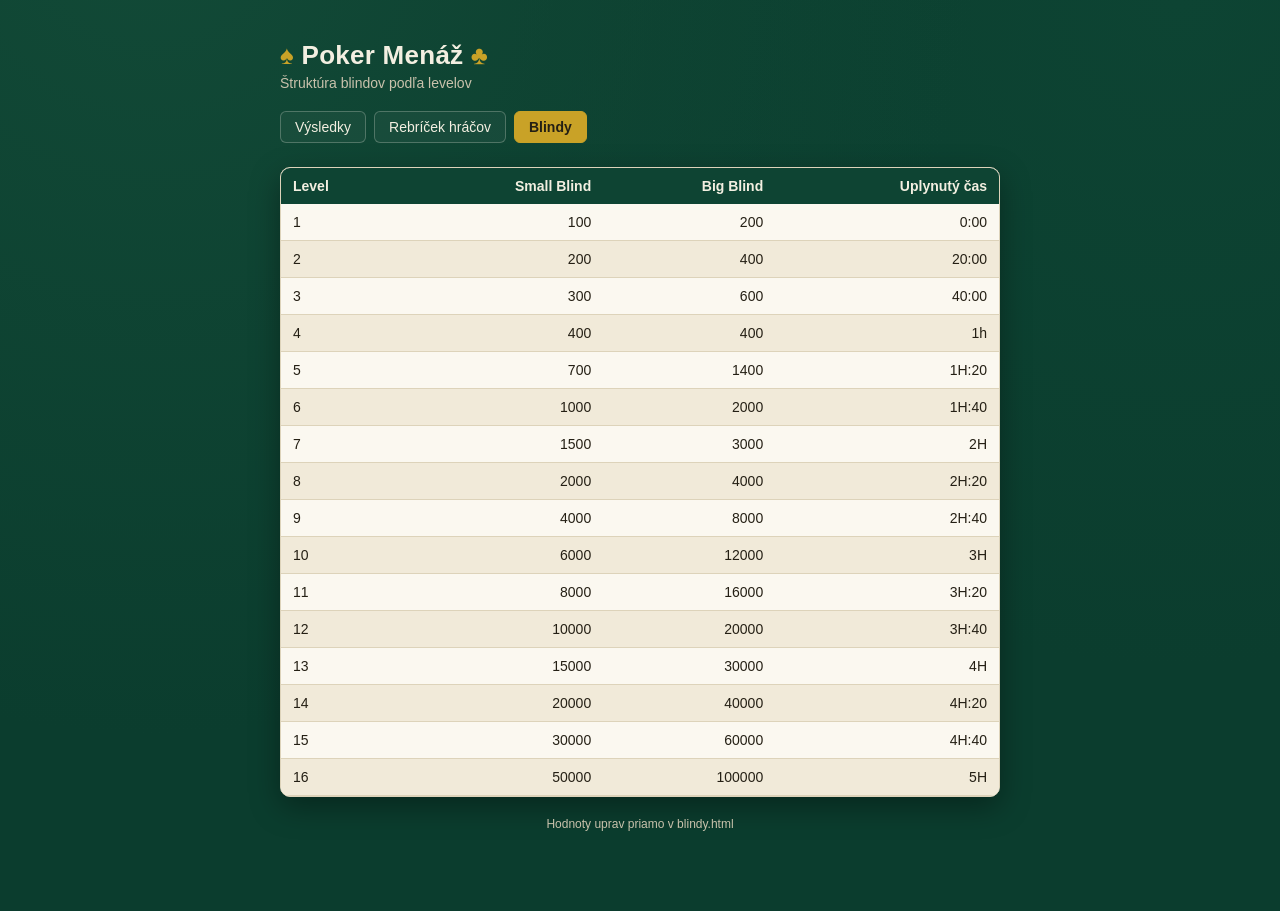
==== blindy.html @ 09662a4e "Add files via upload" ====
<!DOCTYPE html>
<html lang="sk">
<head>
<meta charset="UTF-8">
<meta name="viewport" content="width=device-width, initial-scale=1.0">
<title>Blindy – Poker Menáž</title>
<link rel="stylesheet" href="style.css">
</head>
<body>

<div class="wrap">
  <h1>Poker Menáž</h1>
  <p class="sub">Štruktúra blindov podľa levelov</p>

  <nav>
    <a href="index.html">Výsledky</a>
    <a href="rebricek.html">Rebríček hráčov</a>
    <a href="blindy.html" class="active">Blindy</a>
  </nav>

  <div class="table-scroll">
    <table>
      <thead>
        <tr>
          <th>Level</th>
          <th class="num">Small Blind</th>
          <th class="num">Big Blind</th>
          <th class="num">Uplynutý čas</th>
        </tr>
      </thead>
      <tbody>
        <tr>
          <td>1</td>
          <td class="num">100</td>
          <td class="num">200</td>
          <td class="num">0:00</td>
        </tr>
        <tr><td>2</td><td class="num">200</td><td class="num">400</td><td class="num">20:00</td></tr>
        <tr><td>3</td><td class="num">300</td><td class="num">600</td><td class="num">40:00</td></tr>
        <tr><td>4</td><td class="num">400</td><td class="num">400</td><td class="num">1h</td></tr>
        <tr><td>5</td><td class="num">700</td><td class="num">1400</td><td class="num">1H:20</td></tr>
        <tr><td>6</td><td class="num">1000</td><td class="num">2000</td><td class="num">1H:40</td></tr>
        <tr><td>7</td><td class="num">1500</td><td class="num">3000</td><td class="num">2H</td></tr>
        <tr><td>8</td><td class="num">2000</td><td class="num">4000</td><td class="num">2H:20</td></tr>
        <tr><td>9</td><td class="num">4000</td><td class="num">8000</td><td class="num">2H:40</td></tr>
        <tr><td>10</td><td class="num">6000</td><td class="num">12000</td><td class="num">3H</td></tr>
        <tr><td>11</td><td class="num">8000</td><td class="num">16000</td><td class="num">3H:20</td></tr>
        <tr><td>12</td><td class="num">10000</td><td class="num">20000</td><td class="num">3H:40</td></tr>
        <tr><td>13</td><td class="num">15000</td><td class="num">30000</td><td class="num">4H</td></tr>
        <tr><td>14</td><td class="num">20000</td><td class="num">40000</td><td class="num">4H:20</td></tr>
        <tr><td>15</td><td class="num">30000</td><td class="num">60000</td><td class="num">4H:40</td></tr>
        <tr><td>16</td><td class="num">50000</td><td class="num">100000</td><td class="num">5H</td></tr>
      </tbody>
    </table>
  </div>

  <footer>Hodnoty uprav priamo v blindy.html</footer>
</div>

</body>
</html>
---- style.css ----
:root{
  --felt: #0b3d2e;
  --felt-deep: #072b20;
  --card-bg: #fbf8f0;
  --border: #ddd3ba;
  --text: #241f14;
  --text-dim: #756c56;
  --gold: #c9a227;
  --gold-dark: #96771a;
  --header-bg: #0e4433;
  --row-alt: #f1ead9;
  --suit-red: #b3272d;
}

*{ box-sizing: border-box; }

body{
  margin: 0;
  background:
    radial-gradient(circle at 12% -10%, #124a37 0%, transparent 55%),
    radial-gradient(circle at 92% 0%, #0d4433 0%, transparent 45%),
    var(--felt);
  background-attachment: fixed;
  color: var(--text);
  font-family: -apple-system, BlinkMacSystemFont, "Segoe UI", Roboto, Helvetica, Arial, sans-serif;
  padding: 40px 16px 80px;
}

.wrap{
  max-width: 720px;
  margin: 0 auto;
}

h1{
  font-size: 26px;
  font-weight: 700;
  margin: 0 0 4px;
  color: #f3efe1;
  letter-spacing: 0.01em;
}

h1::before{
  content: "♠ ";
  color: var(--gold);
}

h1::after{
  content: " ♣";
  color: var(--gold);
}

.sub{
  color: #c9c2ac;
  font-size: 14px;
  margin: 0 0 20px;
}

nav{
  display: flex;
  gap: 8px;
  margin-bottom: 24px;
  flex-wrap: wrap;
}

nav a{
  text-decoration: none;
  font-size: 14px;
  padding: 7px 14px;
  border-radius: 6px;
  border: 1px solid rgba(243,239,225,0.25);
  color: #f3efe1;
  background: rgba(255,255,255,0.04);
}

nav a.active{
  background: var(--gold);
  border-color: var(--gold);
  color: #241f14;
  font-weight: 600;
}

.table-scroll{
  border: 1px solid var(--border);
  border-radius: 10px;
  overflow: auto;
  max-height: 70vh;
  background: var(--card-bg);
  box-shadow: 0 10px 30px rgba(0,0,0,0.35);
}

table{
  width: 100%;
  border-collapse: collapse;
  font-size: 14px;
}

thead th{
  position: sticky;
  top: 0;
  background: var(--header-bg);
  color: #f3efe1;
  text-align: left;
  padding: 10px 12px;
  font-weight: 600;
  white-space: nowrap;
}

thead th.num, td.num{ text-align: right; }

tbody td{
  padding: 10px 12px;
  border-bottom: 1px solid var(--border);
  white-space: nowrap;
}

tbody tr:nth-child(even){ background: var(--row-alt); }

tbody tr:hover{ background: #e9dfc0; }

td.gold{ color: var(--gold-dark); font-weight: 700; }

td.rank{ color: var(--text-dim); font-variant-numeric: tabular-nums; }

footer{
  text-align: center;
  color: #c9c2ac;
  font-size: 12px;
  margin-top: 20px;
}

@media (max-width: 480px){
  table{ font-size: 13px; }
  thead th, tbody td{ padding: 8px; }
}
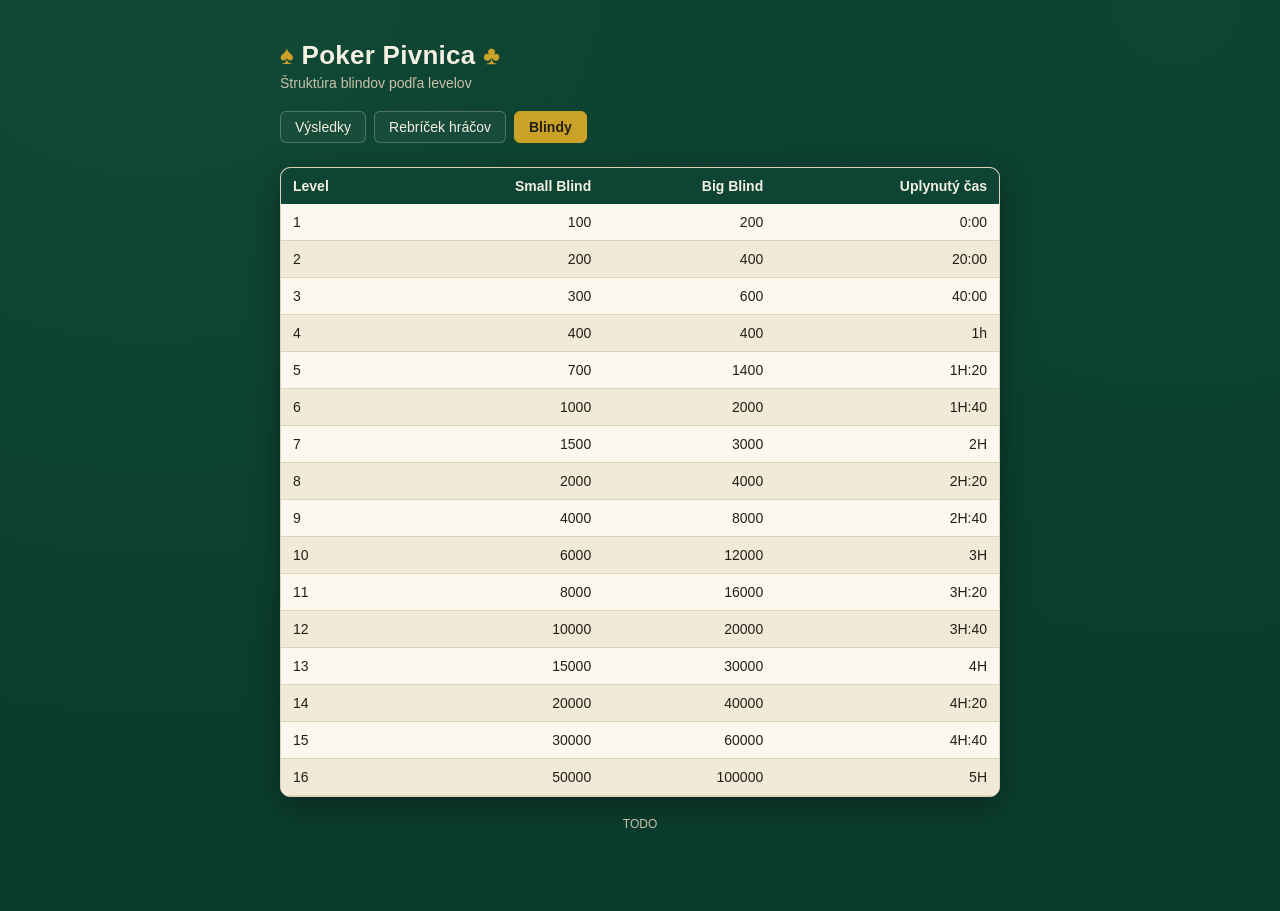
==== commit a3239e76: "Update title and headings in blindy.html" ====
--- a/blindy.html
+++ b/blindy.html
@@ -3,13 +3,13 @@
 <head>
 <meta charset="UTF-8">
 <meta name="viewport" content="width=device-width, initial-scale=1.0">
-<title>Blindy – Poker Menáž</title>
+<title>Blindy – Poker Pivnica</title>
 <link rel="stylesheet" href="style.css">
 </head>
 <body>
 
 <div class="wrap">
-  <h1>Poker Menáž</h1>
+  <h1>Poker Pivnica</h1>
   <p class="sub">Štruktúra blindov podľa levelov</p>
 
   <nav>
@@ -54,7 +54,7 @@
     </table>
   </div>
 
-  <footer>Hodnoty uprav priamo v blindy.html</footer>
+  <footer>TODO</footer>
 </div>
 
 </body>
--- a/style.css
+++ b/style.css
@@ -86,6 +86,31 @@
   max-height: 70vh;
   background: var(--card-bg);
   box-shadow: 0 10px 30px rgba(0,0,0,0.35);
+  scrollbar-width: thin;
+  scrollbar-color: var(--gold) transparent;
+}
+
+.table-scroll::-webkit-scrollbar{
+  width: 10px;
+  height: 10px;
+}
+
+.table-scroll::-webkit-scrollbar-track{
+  background: transparent;
+}
+
+.table-scroll::-webkit-scrollbar-thumb{
+  background: var(--gold);
+  border-radius: 8px;
+  border: 2px solid var(--card-bg);
+}
+
+.table-scroll::-webkit-scrollbar-thumb:hover{
+  background: var(--gold-dark);
+}
+
+.table-scroll::-webkit-scrollbar-corner{
+  background: transparent;
 }
 
 table{
@@ -121,6 +146,35 @@
 
 td.rank{ color: var(--text-dim); font-variant-numeric: tabular-nums; }
 
+.rank-badge{
+  display: inline-flex;
+  align-items: center;
+  justify-content: center;
+  width: 24px;
+  height: 24px;
+  border-radius: 50%;
+  font-weight: 700;
+  font-size: 12px;
+  color: var(--text-dim);
+}
+
+.rank-badge.medal{
+  color: #fff;
+  box-shadow: inset 0 0 0 1px rgba(0,0,0,0.15), 0 1px 2px rgba(0,0,0,0.25);
+}
+
+.rank-badge.medal-1{ background: linear-gradient(160deg, #f5d36b, #c9a227); }
+.rank-badge.medal-2{ background: linear-gradient(160deg, #e2e2e2, #a7a7a7); }
+.rank-badge.medal-3{ background: linear-gradient(160deg, #d79a63, #a9601f); }
+
+tbody tr.top-1{ background: rgba(201,162,39,0.14); }
+tbody tr.top-2{ background: rgba(167,167,167,0.14); }
+tbody tr.top-3{ background: rgba(169,96,31,0.12); }
+
+tbody tr.top-1:hover{ background: rgba(201,162,39,0.22); }
+tbody tr.top-2:hover{ background: rgba(167,167,167,0.22); }
+tbody tr.top-3:hover{ background: rgba(169,96,31,0.2); }
+
 footer{
   text-align: center;
   color: #c9c2ac;
@@ -131,4 +185,4 @@
 @media (max-width: 480px){
   table{ font-size: 13px; }
   thead th, tbody td{ padding: 8px; }
-}
+}
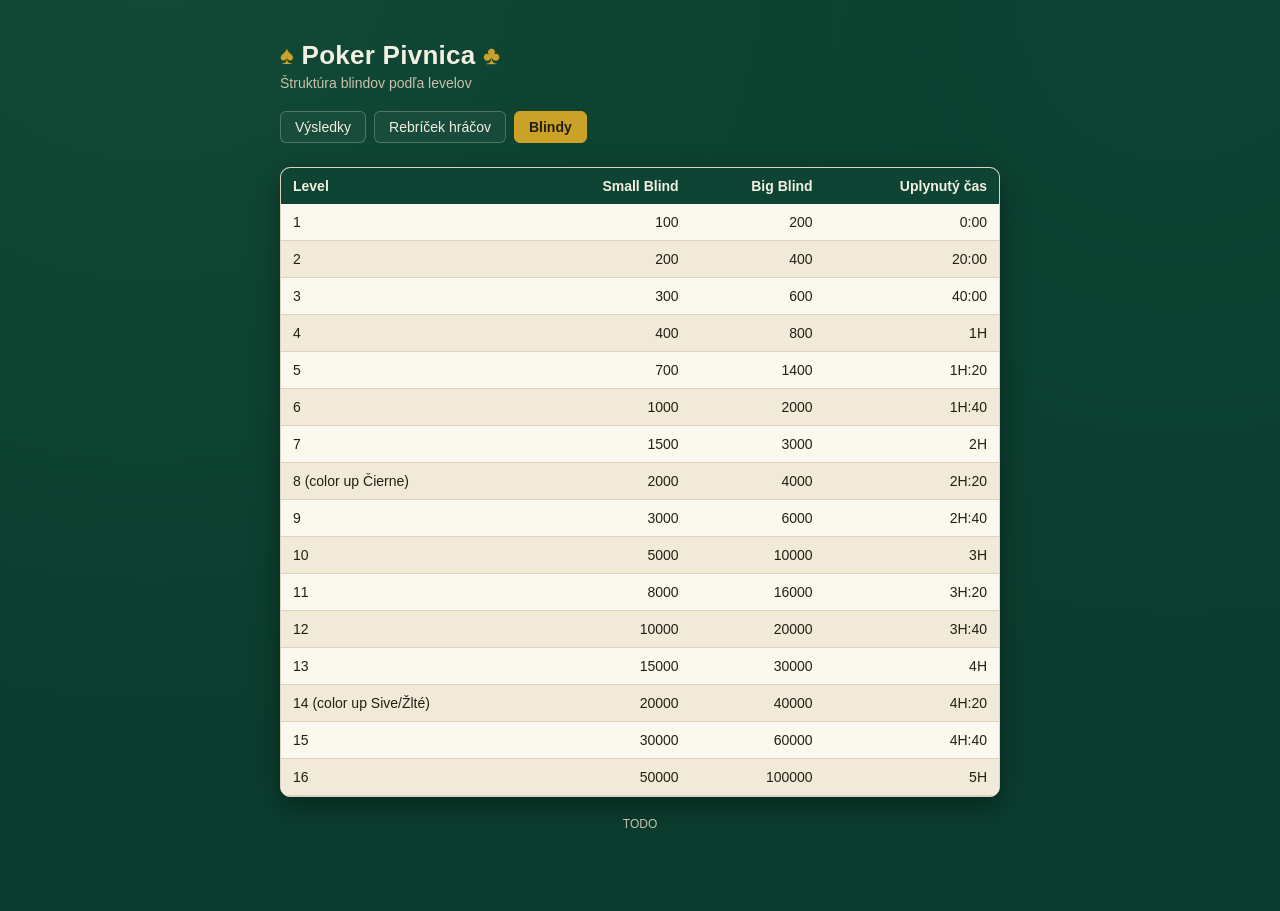
==== commit 62ddfeca: "Update time values and add color descriptions" ====
--- a/blindy.html
+++ b/blindy.html
@@ -37,17 +37,17 @@
         </tr>
         <tr><td>2</td><td class="num">200</td><td class="num">400</td><td class="num">20:00</td></tr>
         <tr><td>3</td><td class="num">300</td><td class="num">600</td><td class="num">40:00</td></tr>
-        <tr><td>4</td><td class="num">400</td><td class="num">400</td><td class="num">1h</td></tr>
+        <tr><td>4</td><td class="num">400</td><td class="num">800</td><td class="num">1H</td></tr>
         <tr><td>5</td><td class="num">700</td><td class="num">1400</td><td class="num">1H:20</td></tr>
         <tr><td>6</td><td class="num">1000</td><td class="num">2000</td><td class="num">1H:40</td></tr>
         <tr><td>7</td><td class="num">1500</td><td class="num">3000</td><td class="num">2H</td></tr>
-        <tr><td>8</td><td class="num">2000</td><td class="num">4000</td><td class="num">2H:20</td></tr>
-        <tr><td>9</td><td class="num">4000</td><td class="num">8000</td><td class="num">2H:40</td></tr>
-        <tr><td>10</td><td class="num">6000</td><td class="num">12000</td><td class="num">3H</td></tr>
+        <tr><td>8 (color up Čierne)</td><td class="num">2000</td><td class="num">4000</td><td class="num">2H:20</td></tr>
+        <tr><td>9</td><td class="num">3000</td><td class="num">6000</td><td class="num">2H:40</td></tr>
+        <tr><td>10</td><td class="num">5000</td><td class="num">10000</td><td class="num">3H</td></tr>
         <tr><td>11</td><td class="num">8000</td><td class="num">16000</td><td class="num">3H:20</td></tr>
         <tr><td>12</td><td class="num">10000</td><td class="num">20000</td><td class="num">3H:40</td></tr>
         <tr><td>13</td><td class="num">15000</td><td class="num">30000</td><td class="num">4H</td></tr>
-        <tr><td>14</td><td class="num">20000</td><td class="num">40000</td><td class="num">4H:20</td></tr>
+        <tr><td>14 (color up Sive/Žlté)</td><td class="num">20000</td><td class="num">40000</td><td class="num">4H:20</td></tr>
         <tr><td>15</td><td class="num">30000</td><td class="num">60000</td><td class="num">4H:40</td></tr>
         <tr><td>16</td><td class="num">50000</td><td class="num">100000</td><td class="num">5H</td></tr>
       </tbody>
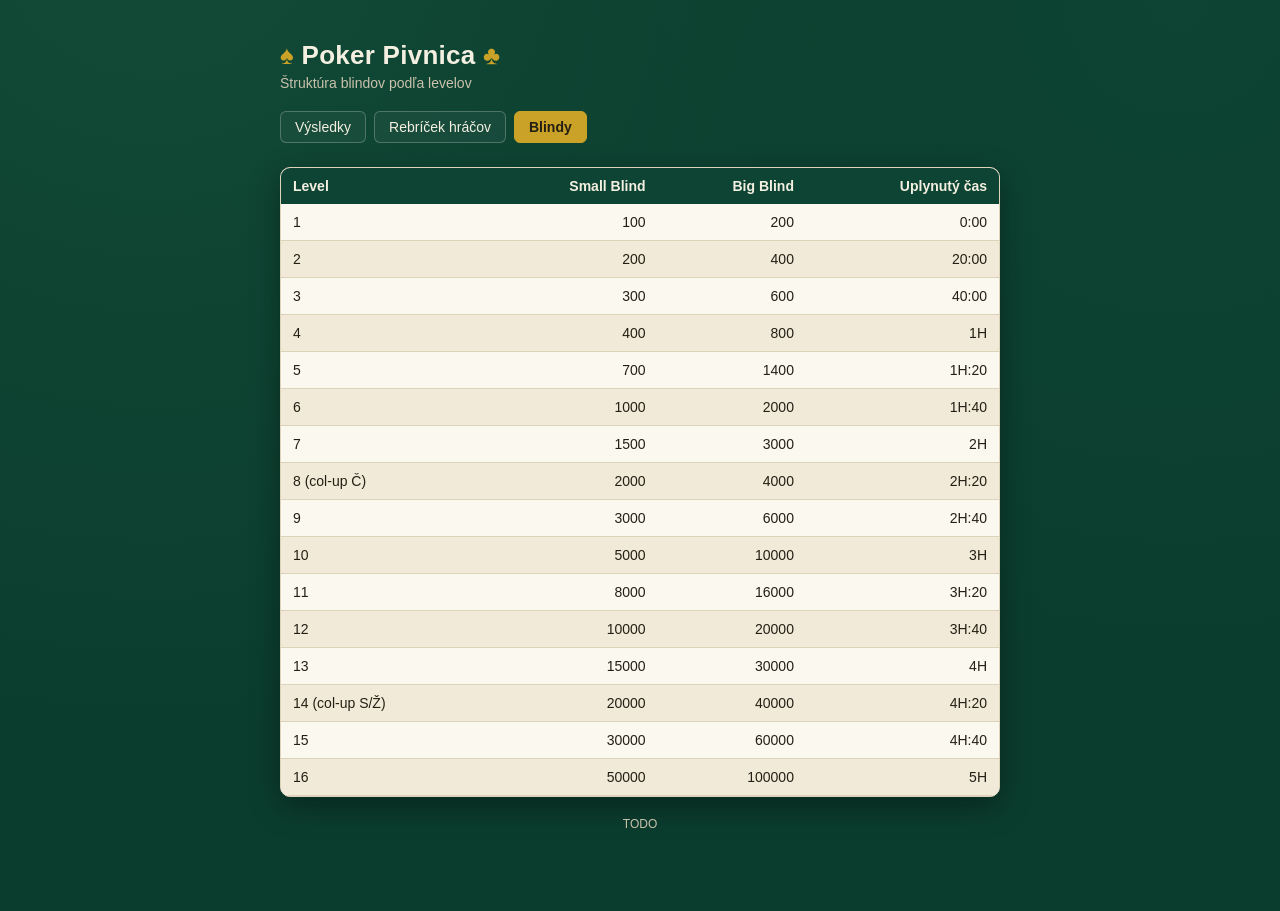
==== commit f0544adf: "Shorten color descriptions in blindy.html" ====
--- a/blindy.html
+++ b/blindy.html
@@ -41,13 +41,13 @@
         <tr><td>5</td><td class="num">700</td><td class="num">1400</td><td class="num">1H:20</td></tr>
         <tr><td>6</td><td class="num">1000</td><td class="num">2000</td><td class="num">1H:40</td></tr>
         <tr><td>7</td><td class="num">1500</td><td class="num">3000</td><td class="num">2H</td></tr>
-        <tr><td>8 (color up Čierne)</td><td class="num">2000</td><td class="num">4000</td><td class="num">2H:20</td></tr>
+        <tr><td>8 (col-up Č)</td><td class="num">2000</td><td class="num">4000</td><td class="num">2H:20</td></tr>
         <tr><td>9</td><td class="num">3000</td><td class="num">6000</td><td class="num">2H:40</td></tr>
         <tr><td>10</td><td class="num">5000</td><td class="num">10000</td><td class="num">3H</td></tr>
         <tr><td>11</td><td class="num">8000</td><td class="num">16000</td><td class="num">3H:20</td></tr>
         <tr><td>12</td><td class="num">10000</td><td class="num">20000</td><td class="num">3H:40</td></tr>
         <tr><td>13</td><td class="num">15000</td><td class="num">30000</td><td class="num">4H</td></tr>
-        <tr><td>14 (color up Sive/Žlté)</td><td class="num">20000</td><td class="num">40000</td><td class="num">4H:20</td></tr>
+        <tr><td>14 (col-up S/Ž)</td><td class="num">20000</td><td class="num">40000</td><td class="num">4H:20</td></tr>
         <tr><td>15</td><td class="num">30000</td><td class="num">60000</td><td class="num">4H:40</td></tr>
         <tr><td>16</td><td class="num">50000</td><td class="num">100000</td><td class="num">5H</td></tr>
       </tbody>
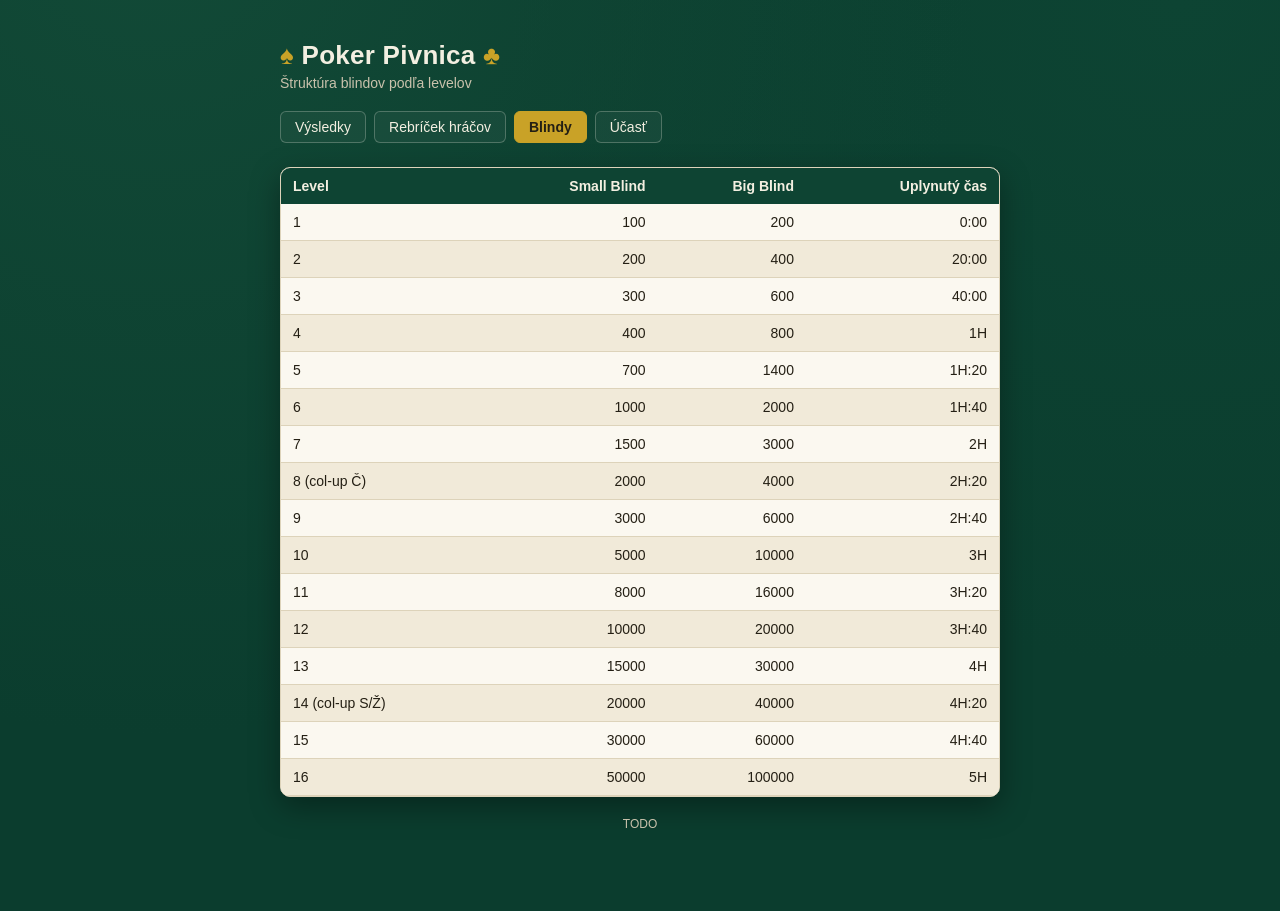
==== commit a0364b54: "Update blindy.html" ====
--- a/blindy.html
+++ b/blindy.html
@@ -16,6 +16,7 @@
     <a href="index.html">Výsledky</a>
     <a href="rebricek.html">Rebríček hráčov</a>
     <a href="blindy.html" class="active">Blindy</a>
+    <a href="ucast.html">Účasť</a>
   </nav>
 
   <div class="table-scroll">
